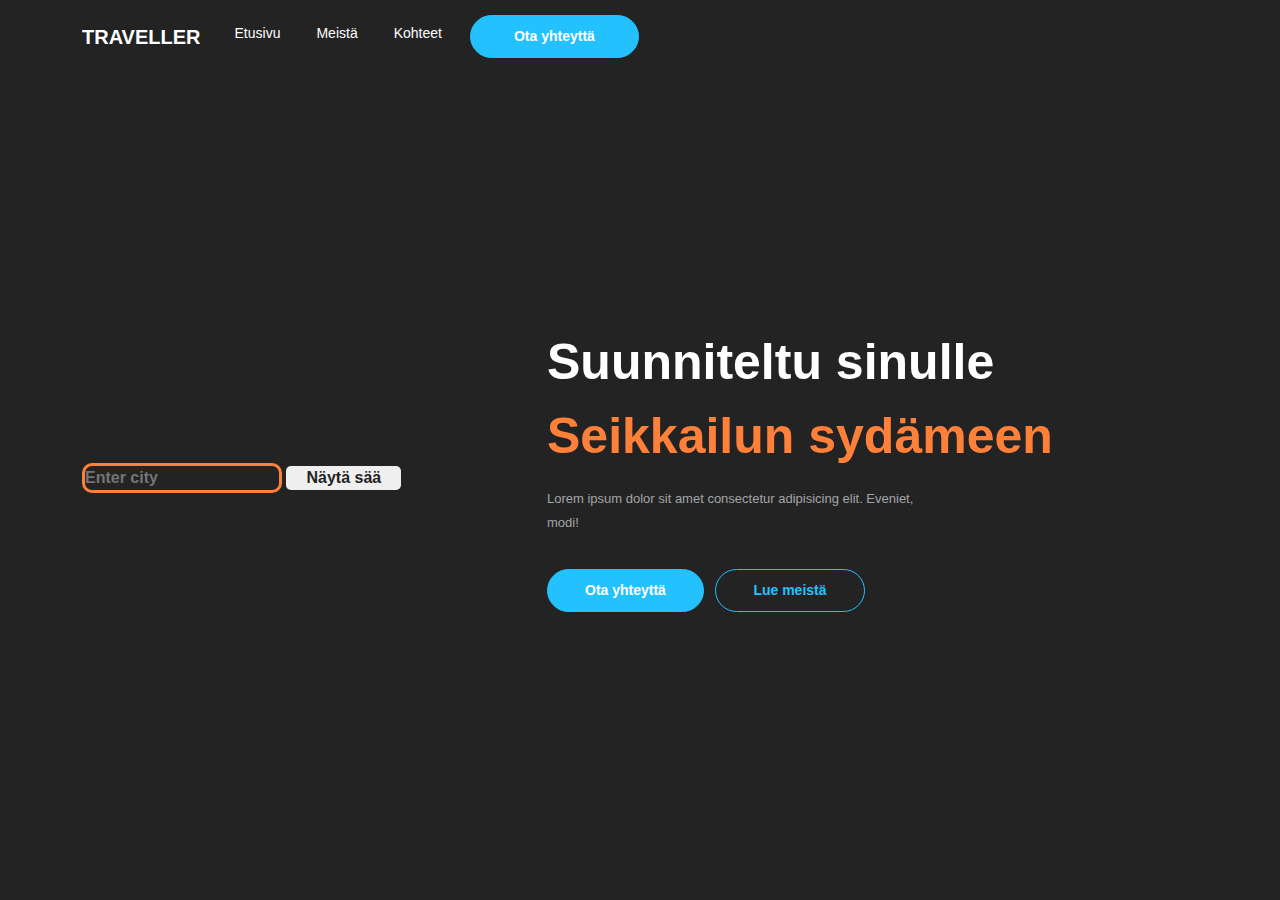
==== website/index.html @ 67182f15 "Add files via upload" ====
<html lang="en">
<head>
    <meta charset="UTF-8">
    <meta http-equiv="X-UA-Compatible" content="IE=edge">
    <meta name="viewport" content="width=device-width, initial-scale=1.0">
    <link href="https://cdn.jsdelivr.net/npm/bootstrap@5.3.3/dist/css/bootstrap.min.css" rel="stylesheet" integrity="sha384-QWTKZyjpPEjISv5WaRU9OFeRpok6YctnYmDr5pNlyT2bRjXh0JMhjY6hW+ALEwIH" crossorigin="anonymous">

    <link rel="stylesheet" href="style.css">
    <title>The Travellers</title>
</head>
<body>
    
    <div class="header">
        <div class="container-fluid">


            <nav class="navbar navbar-expand-lg">
                <div class="container">
                  <a class="navbar-brand logo text-uppercase" href="index.html">TRAVELLER</a>
                  <button class="navbar-toggler" type="button" data-bs-toggle="collapse" data-bs-target="#navbarNavDropdown" aria-controls="navbarNavDropdown" aria-expanded="false" aria-label="Toggle navigation">
                    <span class="navbar-toggler-icon"></span>
                  </button>
                  <div class="collapse navbar-collapse" id="navbarNavDropdown">
                    <ul class="navbar-nav">
                      <li class="nav-item">
                        <a class="nav-link" aria-current="page" href="index.html">Etusivu</a>
                      </li>
                      <li class="nav-item">
                        <a class="nav-link" href="meista.html">Meistä</a>
                      </li>
                       <li class="nav-item">
                        <a class="nav-link" href="kohteet.html">Kohteet</a>
                      </li>
                      <li class="nav-item">
                        <a class="btn-navbar" href="yhteystiedot.html">Ota yhteyttä</a>
                      </li>

                    </ul>
                  </div>
                </div>
              </nav>

            <div class="container">
                <div class="content-home">
                    <div class="row content-home2">
                        <div class="col-log-7 col-md-5">
                            <div class="box-container">
                               <form class="weatherForm">
                                <input type="text" class="cityInput" placeholder="Enter city">
                                <button type="submit">Näytä sää</button>
                               </form>
                               <div class="cardIndex" style=" display: none">

                               </div>
                            </div>
                        </div>
                        <div class="col-log-5 col-md-7">
                            <div class="box-container2">
                                <h1 class="home-heading">Suunniteltu sinulle <span class="home-span">Seikkailun sydämeen</span></h1>
                                    <p class="para-home">
                                        Lorem ipsum dolor sit amet consectetur adipisicing elit. Eveniet, modi!
                                    </p>
                                    <div class="btn-home">
                                        <a href="yhteystiedot.html" class="home-links">Ota yhteyttä</a>
                                        <a href="meista.html" class="home-links btn-2">Lue meistä</a>
                                    </div>
                            </div>
                        </div>
                    </div>
                </div>
            </div>
        </div>
    </div>

      <script>
          document.querySelector('.weatherForm').addEventListener('submit', function(event) {
              event.preventDefault();
              const city = document.querySelector('.cityInput').value;
              const apiKey = '808ac4b8c202b60576c106f37b7c0b30';
              const apiUrl = `https://api.openweathermap.org/data/2.5/weather?q=${city}&appid=${apiKey}&units=metric`;
      
              fetch(apiUrl)
                  .then(response => response.json())
                  .then(data => {
                      const card = document.querySelector('.cardIndex');
                      card.innerHTML = `
                          <h3>${data.name}</h3>
                          <p>Lämpötila: ${data.main.temp}°C</p>
                          <p>Sää: ${data.weather[0].description}</p>
                      `;
                      card.style.display = 'block';
                  })
                  .catch(error => console.error('Error:', error));
          });
      </script>
</body>
<script src="https://cdn.jsdelivr.net/npm/@popperjs/core@2.11.8/dist/umd/popper.min.js" integrity="sha384-I7E8VVD/ismYTF4hNIPjVp/Zjvgyol6VFvRkX/vR+Vc4jQkC+hVqc2pM8ODewa9r" crossorigin="anonymous"></script>
<script src="https://cdn.jsdelivr.net/npm/bootstrap@5.3.3/dist/js/bootstrap.min.js" integrity="sha384-0pUGZvbkm6XF6gxjEnlmuGrJXVbNuzT9qBBavbLwCsOGabYfZo0T0to5eqruptLy" crossorigin="anonymous"></script>
</html>
---- website/style.css ----
*{
    margin: 0%;
    padding: 0%;
    box-sizing: border-box;
    font-family:Verdana, Geneva, Tahoma, sans-serif;
    color: white;
}

body {
    background-color: #232323;
    overflow-x: hidden;
}

.header {
    height: 100vh;
    width: 100%;
}

.navbar {
    padding: 15px 18px !important;
}

.logo {
    font-weight: 700;
    color: white !important;
}

.nav-item {
    margin: 0px 10px;
}

.nav-item .nav-link {
    color: white;
    font-size: 14px;
    font-weight: 500;
    position: relative;
}

.nav-link::after {
    content: '';
    position: absolute;
    bottom: -1px;
    left: 0px;
    background-color: rgb(255, 129, 57);
    width: 0px;
    height: 3px;
    transition: 0.4s ease-in-out;
}

.nav-item:hover .nav-link::after {
    width: 100%;
}

.nav-link:hover {
    background-color: rgb(255, 129, 57);
}

.btn-navbar {
    display: inline-block;
    padding: 10px 43px;
    border: 1px solid rgb(36, 193, 255);
    color: white;
    border-radius: 50px;
    text-decoration: none;
    font-size: 14px;
    font-weight: 600;
    background-color: rgb(36, 193, 255);
    transition: 0.2s ease;
}

.btn-navbar:hover {
    padding: 10px;
    background-color: transparent;
    color: rgb(255, 129, 57);
    border: 1px solid rgb(255, 129, 57);
}

/*Etusivu*/

.cityInput{
    font-weight: bold;
    border: 3px solid rgb(255, 129, 57);
    border-radius: 10px;
    width: 200px;
    background-color: #242323;
}

button[type="submit"] {
    padding: 0px 20px;
    font-weight: bold;
    color: #242323;
    border: none;
    border-radius: 5px;
}

button[type="submit"]:hover{
    background-color: transparent;
    color: rgb(255, 129, 57);
    border: 1px solid rgb(255, 129, 57) !important;
}

.cardIndex {
    padding: 50px;
    margin: 10px;
    box-shadow: 2px 2px 5px rgba(255, 255, 255, 0.7);
    max-width: 300px;
    display: flex;
    flex-direction: column;
    align-items: center;
}

.cityDisplay{
    font-size: 2rem;
    margin-top: 0;
    margin-bottom: 25px;
}

.tempDisplay {
    font-size: 2rem;
    font-weight: bold;
    color:aliceblue;
}
p{
    font-size: 1rem;
    margin: 5px 0;
}

.weatherEmoji {
    margin: 0;
    font-size: 4rem;
}

.content-home2 {
    height: 90vh;
    width: 100%;
    display: flex;
    justify-content: space-between;
    align-items: center;
}

.home-heading {
    font-size: 50px;
    font-weight: 700;
    line-height: 74px;
}

.home-span {
    color: rgb(255, 129, 57);
}

.para-home {
    font-size: 13px;
    font-weight: 500;
    color: rgb(163, 165, 167);
    max-width: 400px;
    line-height: 24px;
    margin: 14px 0px;
}

.home-links {
    display: inline-block;
    text-decoration: none;
    color: white;
    border: 1px solid rgb(36, 193, 255);
    background-color: rgb(36, 193, 255);
    margin: 20px 0px;
    margin-right: 7px;
    border-radius: 50px;
    padding: 10px 37px;
    font-size: 14px;
    font-weight: 600;
    transition: 0.2s ease;
}

.btn-2 {
    border: 1px solid rgb(36, 193, 255);
    color: rgb(36, 193, 255);
    background-color: transparent;
}

.home-links:hover {
    background-color: transparent;
    color: rgb(255, 129, 57);
    border: 1px solid rgb(255, 129, 57) !important;
}

.box-container img {
    width: 100%;
    height: auto;
    width: 500px;
    display: block;
    margin-right: 20px;
}

/* Meistä-osio */

.about-us-container {
    width: 100%;
    height: 80vh;
}

.about-us {
    width: 100%;
    height: 320px;
    background-color: rgb(54, 54, 54);
    margin-top: 140px;
    position: relative;
}

.content-about {
    padding: 10px 38px;
}

.heading-about{
    font-size: 30px;
    font-weight: bold;
    letter-spacing: 1px;
    color: rgb(255, 129, 57);
    margin: 10px 0px;
    margin-bottom: 34px;
    position: relative;
}

.heading-about::after{
    content: '';
    position: absolute;
    left: 0px;
    bottom: -8px;
    background-color: rgb(255, 129, 57);
    width: 46px;
    height: 2px;
}

.para-about {
    font-size: 13px;
    font-weight: 500;
    color: rgba(255, 255, 255, 0.7);
    line-height: 21px;
    margin: 25px 0px;
}

.link-about {
    text-decoration: none;
    text-transform: uppercase;
    border: 1px solid rgba(255, 129, 57, 0.5);
    color: rgb(255, 129, 57);
    display: inline-block;
    font-size: 11px;
    font-weight: 600;
    padding: 8px 22px;
}

.link-about:hover {
    color: white;
}

.img-about {
    height: 200px;
    width: auto;
    position: absolute;
    top: 120px;
    right: 20px;
}

/* Kohteet-osio*/

.product-category {
    width: 100%;
    height: 100vh;
    display: flex;
    justify-content: center;
    flex-direction: column;
    align-items: center;
    padding: 4px;
}

.heading-product {
    font: size 34px;
    color: rgb(255, 129, 57);
    margin-bottom: 120px;
    position: relative;
}

.heading-product::after {
    content: '';
    position: absolute;
    left: 0px;
    bottom: -8px;
    background-color: rgb(255, 129, 57);
    width: 56px;
    height: 2px;
}

.card-product{
    padding: 14px 10px;
    background-color: #242323 !important;
}

.img-card {
    height: 190px !important;
}

.card-title {
    font-size: 14px;
    color: rgb(255, 129, 57);
    width: 100%;
    border-bottom: 1px solid rgb(255, 129, 57);
    padding: 5px 0px;
    margin: 10px 0px;
    margin-bottom: 20px !important;
}

.card-text {
    color: rgba(255, 255, 255, 0.873);
    font-size: 12px;
    line-height: 22px;
}

.btn-product-ctg {
    color: rgb(255, 129, 57);
    text-decoration: none;
    font-size: 13px;
    text-transform: uppercase;
}

.btn-product-ctg:hover{
    color: rgb(250, 186, 144);

}
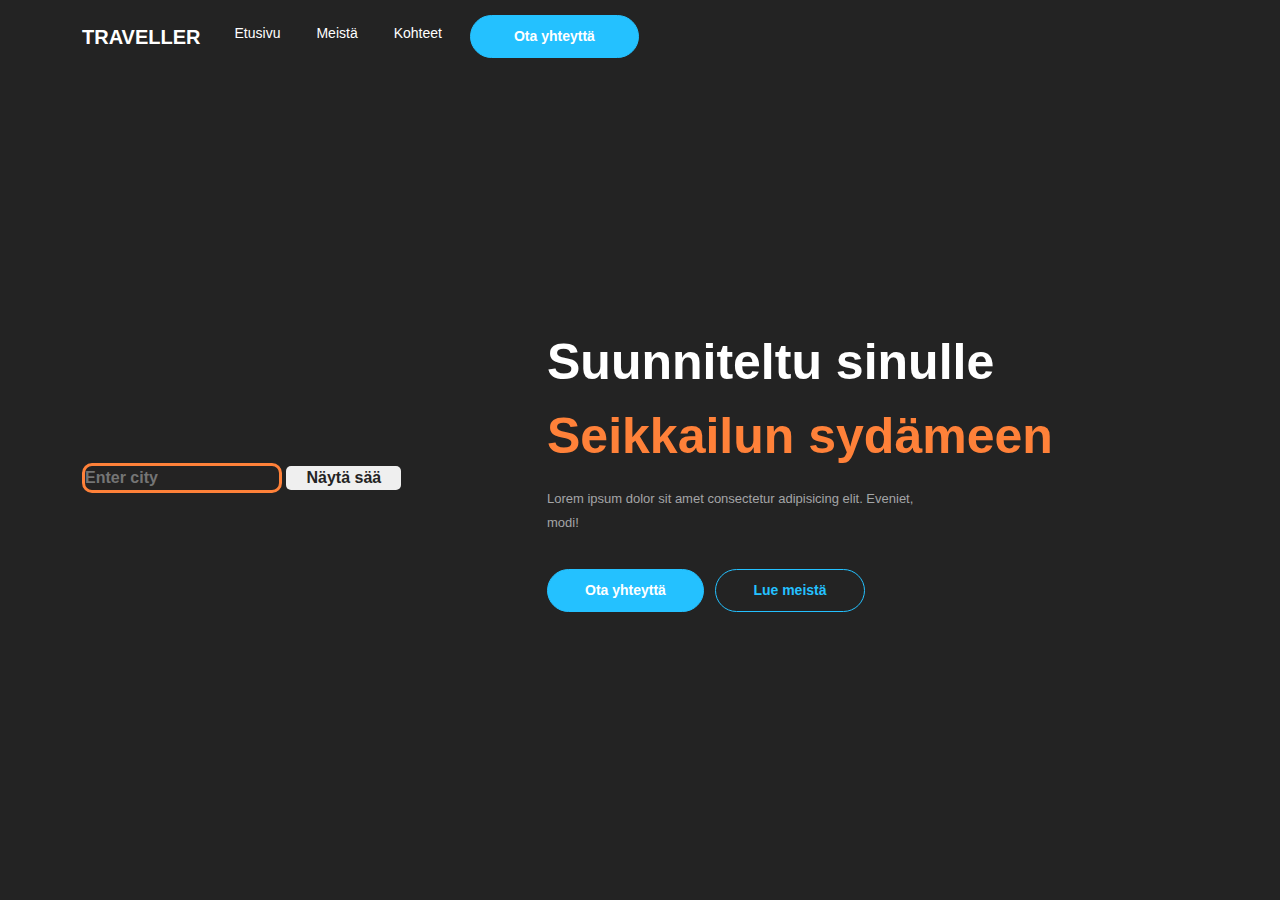
==== commit ccf20266: "Update index.html" ====
--- a/website/index.html
+++ b/website/index.html
@@ -1,3 +1,4 @@
+<!DOCTYPE html>
 <html lang="en">
 <head>
     <meta charset="UTF-8">
@@ -96,4 +97,4 @@
 </body>
 <script src="https://cdn.jsdelivr.net/npm/@popperjs/core@2.11.8/dist/umd/popper.min.js" integrity="sha384-I7E8VVD/ismYTF4hNIPjVp/Zjvgyol6VFvRkX/vR+Vc4jQkC+hVqc2pM8ODewa9r" crossorigin="anonymous"></script>
 <script src="https://cdn.jsdelivr.net/npm/bootstrap@5.3.3/dist/js/bootstrap.min.js" integrity="sha384-0pUGZvbkm6XF6gxjEnlmuGrJXVbNuzT9qBBavbLwCsOGabYfZo0T0to5eqruptLy" crossorigin="anonymous"></script>
-</html>+</html>
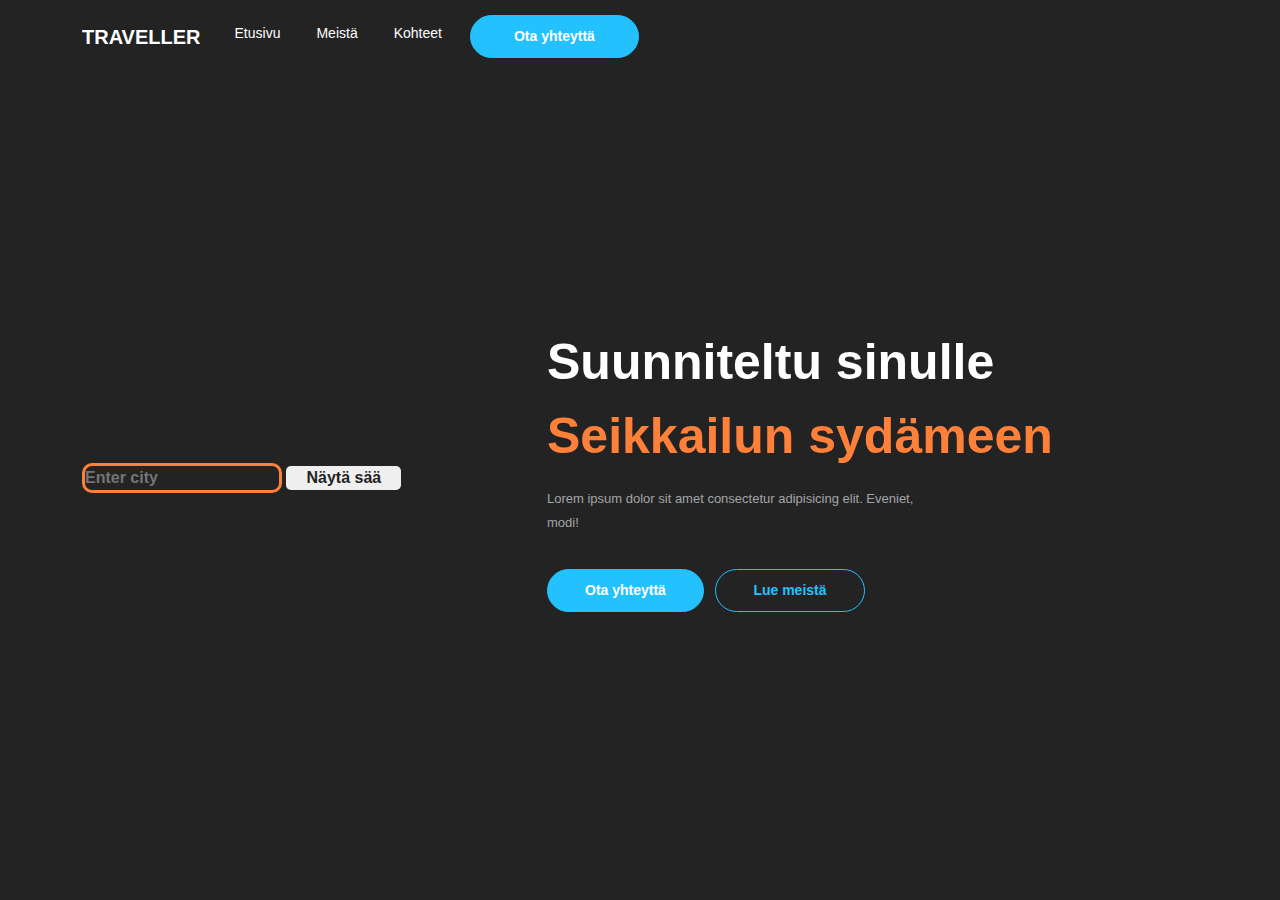
==== commit a9a32979: "Update index.html" ====
--- a/website/index.html
+++ b/website/index.html
@@ -1,5 +1,5 @@
 <!DOCTYPE html>
-<html lang="en">
+<html lang="fi">
 <head>
     <meta charset="UTF-8">
     <meta http-equiv="X-UA-Compatible" content="IE=edge">
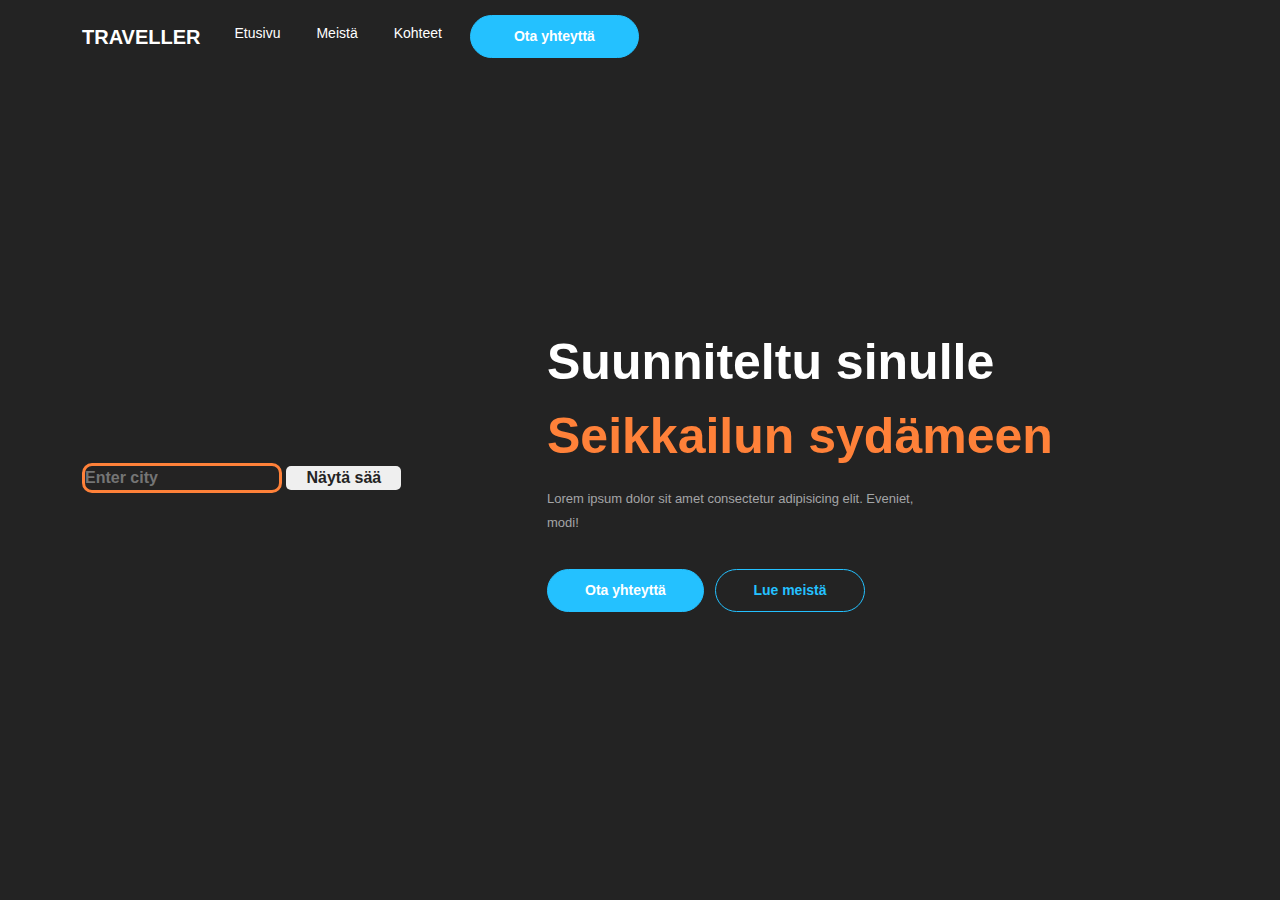
==== commit 9864e862: "Update index.html" ====
--- a/website/index.html
+++ b/website/index.html
@@ -2,7 +2,6 @@
 <html lang="fi">
 <head>
     <meta charset="UTF-8">
-    <meta http-equiv="X-UA-Compatible" content="IE=edge">
     <meta name="viewport" content="width=device-width, initial-scale=1.0">
     <link href="https://cdn.jsdelivr.net/npm/bootstrap@5.3.3/dist/css/bootstrap.min.css" rel="stylesheet" integrity="sha384-QWTKZyjpPEjISv5WaRU9OFeRpok6YctnYmDr5pNlyT2bRjXh0JMhjY6hW+ALEwIH" crossorigin="anonymous">
 
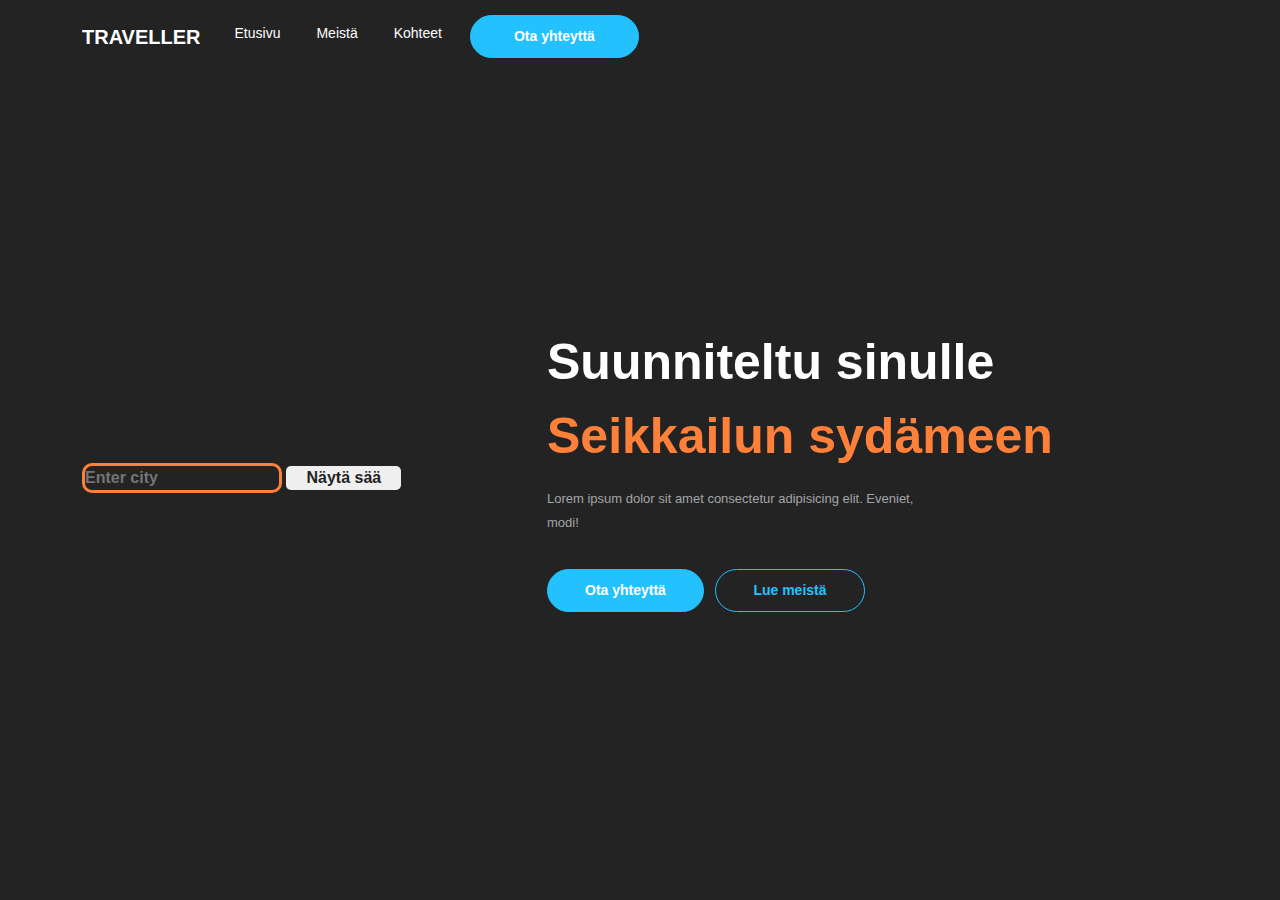
==== commit 5a27b654: "Update index.html" ====
--- a/website/index.html
+++ b/website/index.html
@@ -97,3 +97,4 @@
 <script src="https://cdn.jsdelivr.net/npm/@popperjs/core@2.11.8/dist/umd/popper.min.js" integrity="sha384-I7E8VVD/ismYTF4hNIPjVp/Zjvgyol6VFvRkX/vR+Vc4jQkC+hVqc2pM8ODewa9r" crossorigin="anonymous"></script>
 <script src="https://cdn.jsdelivr.net/npm/bootstrap@5.3.3/dist/js/bootstrap.min.js" integrity="sha384-0pUGZvbkm6XF6gxjEnlmuGrJXVbNuzT9qBBavbLwCsOGabYfZo0T0to5eqruptLy" crossorigin="anonymous"></script>
 </html>
+ </html>
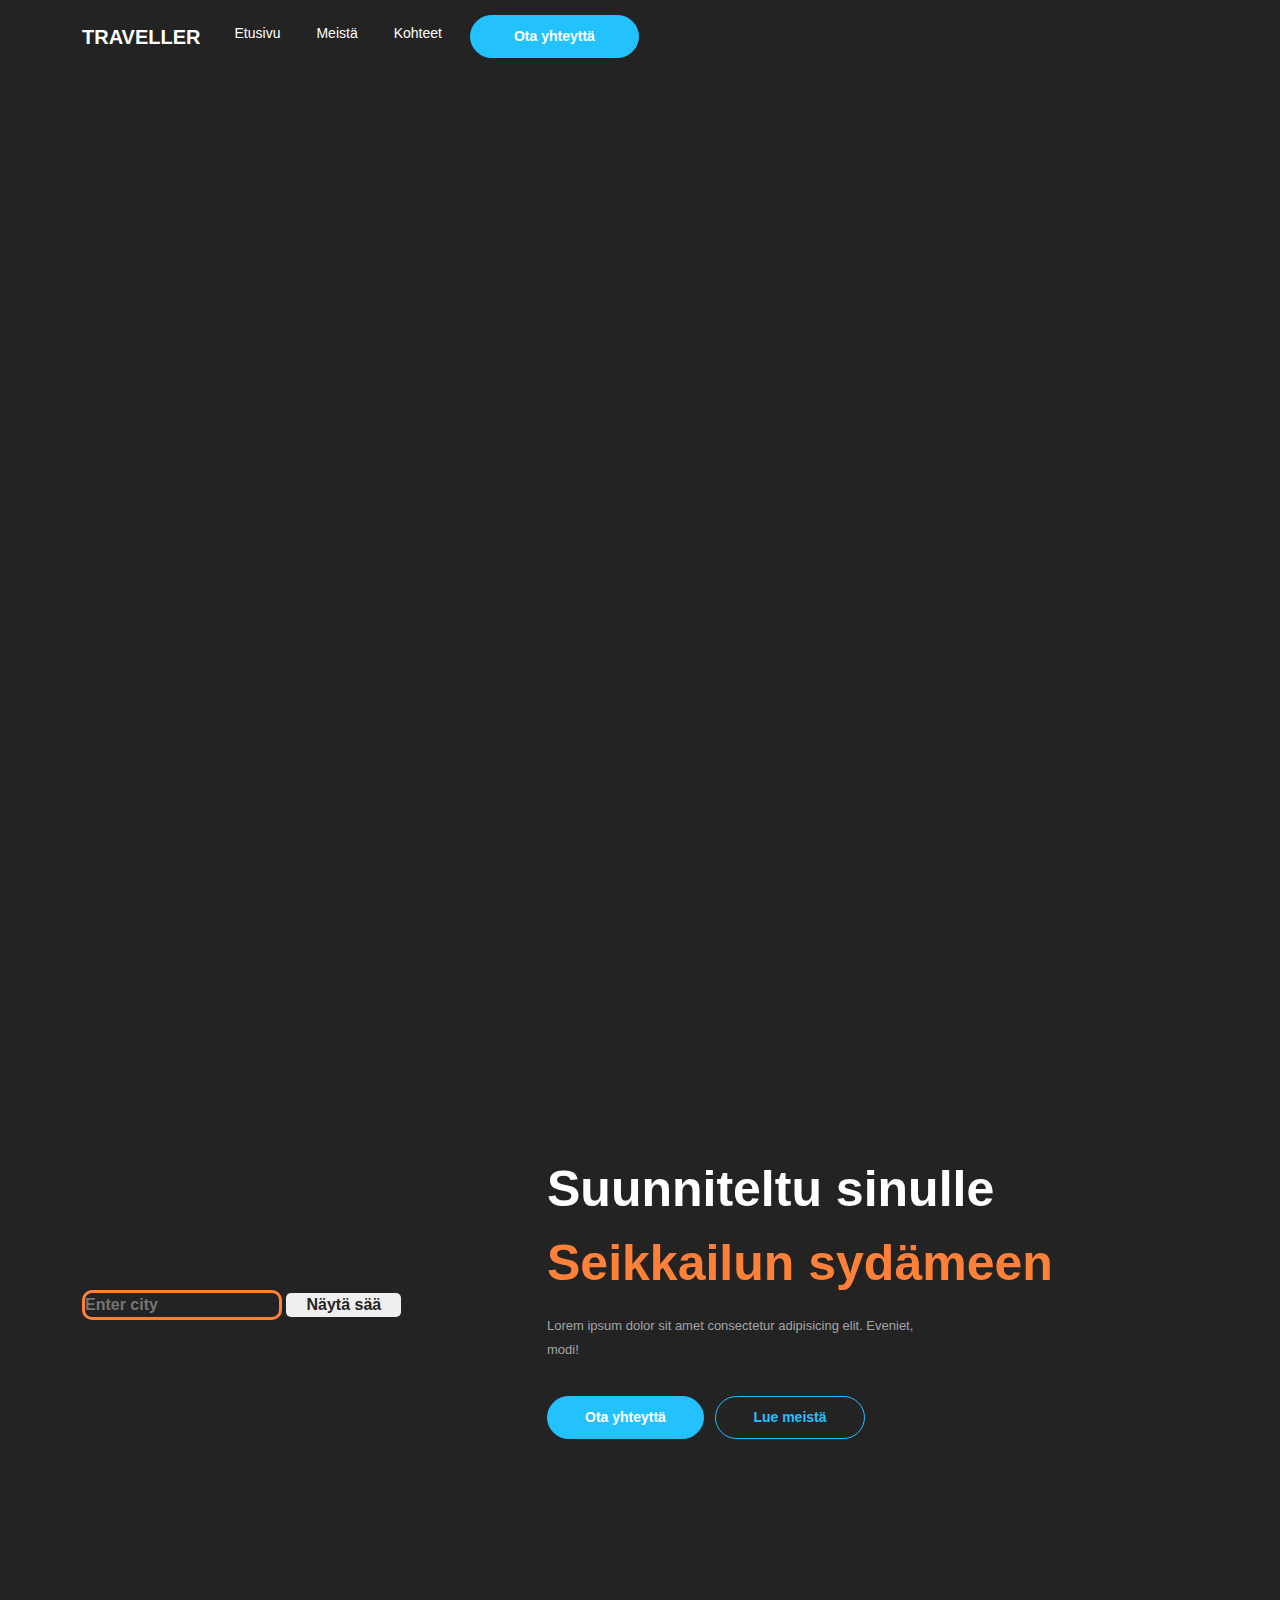
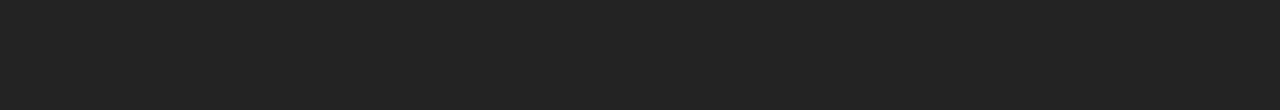
==== commit 8ab91275: "Update index.html" ====
--- a/website/index.html
+++ b/website/index.html
@@ -39,6 +39,8 @@
                   </div>
                 </div>
               </nav>
+            </div>
+    </div>
 
             <div class="container">
                 <div class="content-home">
@@ -97,4 +99,4 @@
 <script src="https://cdn.jsdelivr.net/npm/@popperjs/core@2.11.8/dist/umd/popper.min.js" integrity="sha384-I7E8VVD/ismYTF4hNIPjVp/Zjvgyol6VFvRkX/vR+Vc4jQkC+hVqc2pM8ODewa9r" crossorigin="anonymous"></script>
 <script src="https://cdn.jsdelivr.net/npm/bootstrap@5.3.3/dist/js/bootstrap.min.js" integrity="sha384-0pUGZvbkm6XF6gxjEnlmuGrJXVbNuzT9qBBavbLwCsOGabYfZo0T0to5eqruptLy" crossorigin="anonymous"></script>
 </html>
- </html>
+
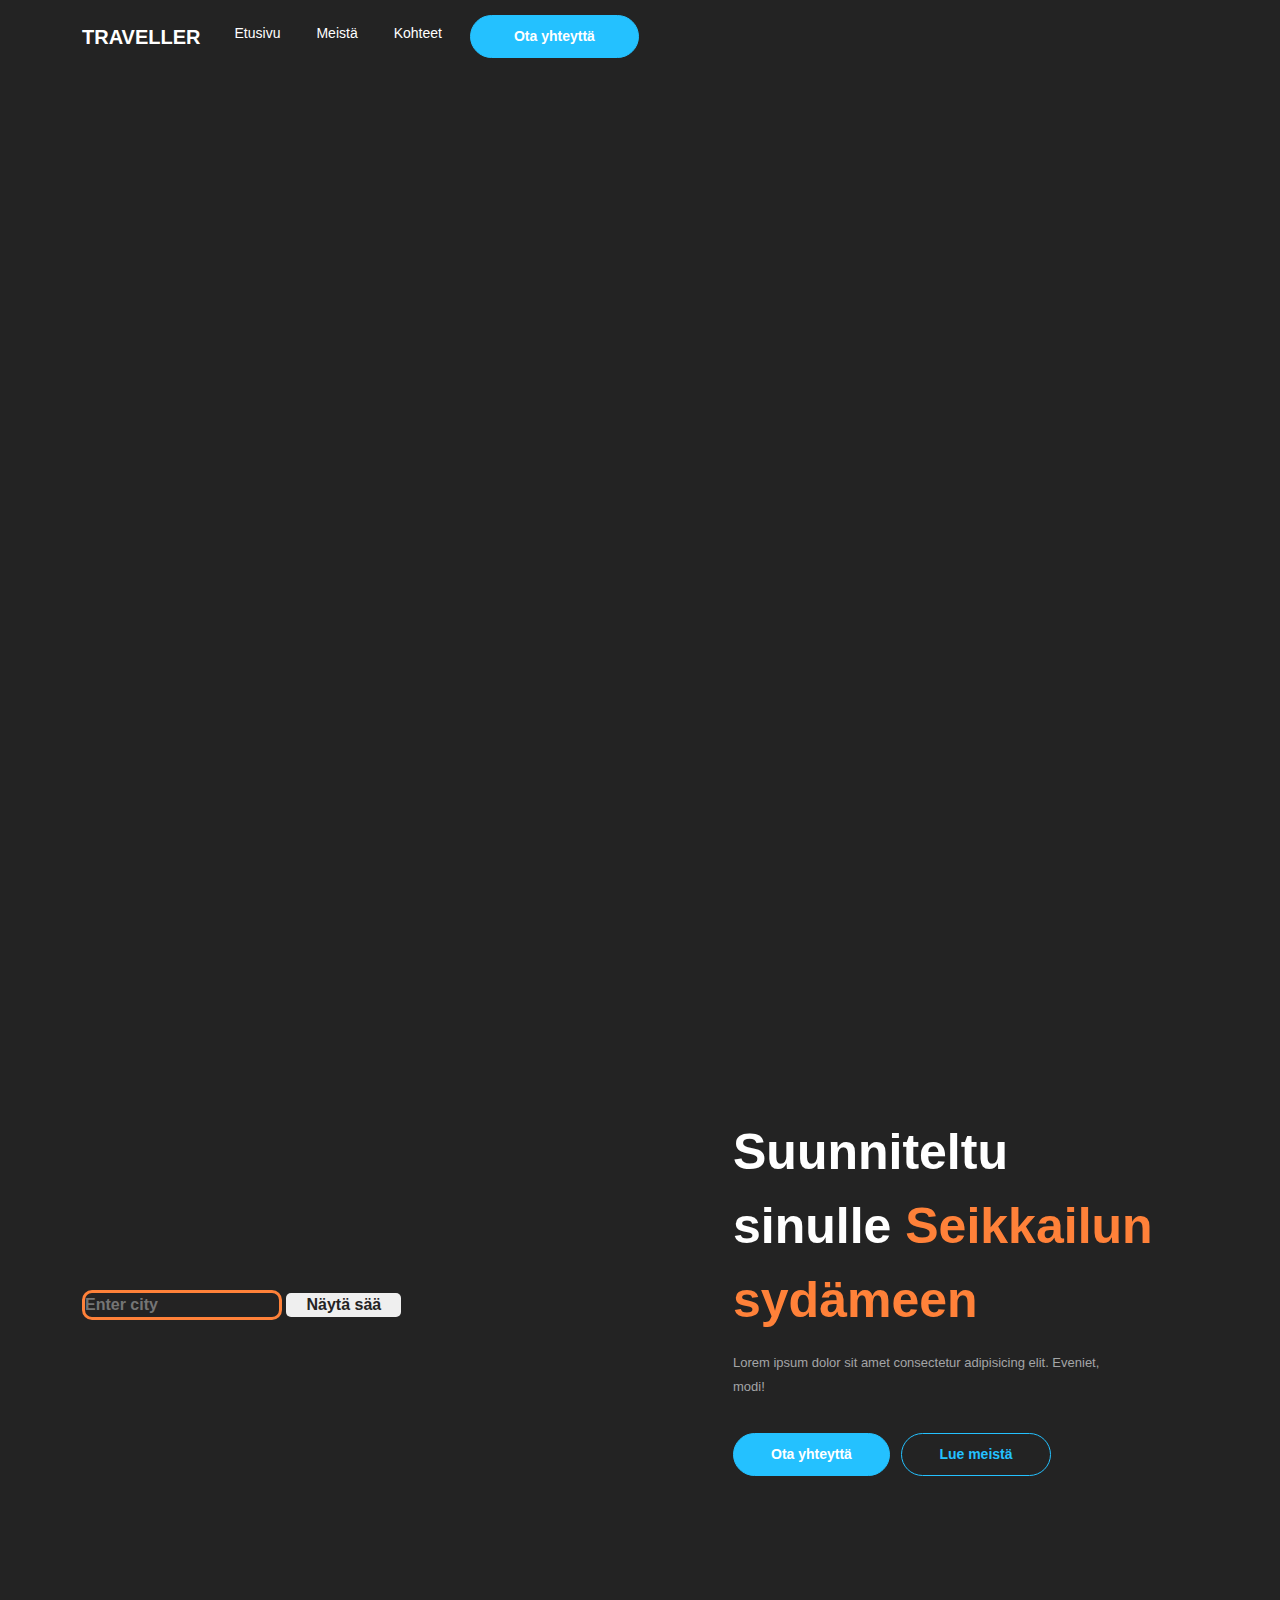
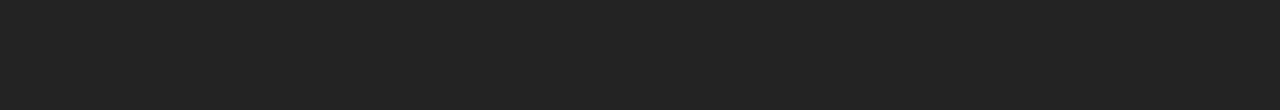
==== commit 999f0f76: "Update index.html" ====
--- a/website/index.html
+++ b/website/index.html
@@ -45,7 +45,7 @@
             <div class="container">
                 <div class="content-home">
                     <div class="row content-home2">
-                        <div class="col-log-7 col-md-5">
+                        <div class="col-lg-7 col-md-5">
                             <div class="box-container">
                                <form class="weatherForm">
                                 <input type="text" class="cityInput" placeholder="Enter city">
@@ -56,7 +56,7 @@
                                </div>
                             </div>
                         </div>
-                        <div class="col-log-5 col-md-7">
+                        <div class="col-lg-5 col-md-7">
                             <div class="box-container2">
                                 <h1 class="home-heading">Suunniteltu sinulle <span class="home-span">Seikkailun sydämeen</span></h1>
                                     <p class="para-home">
